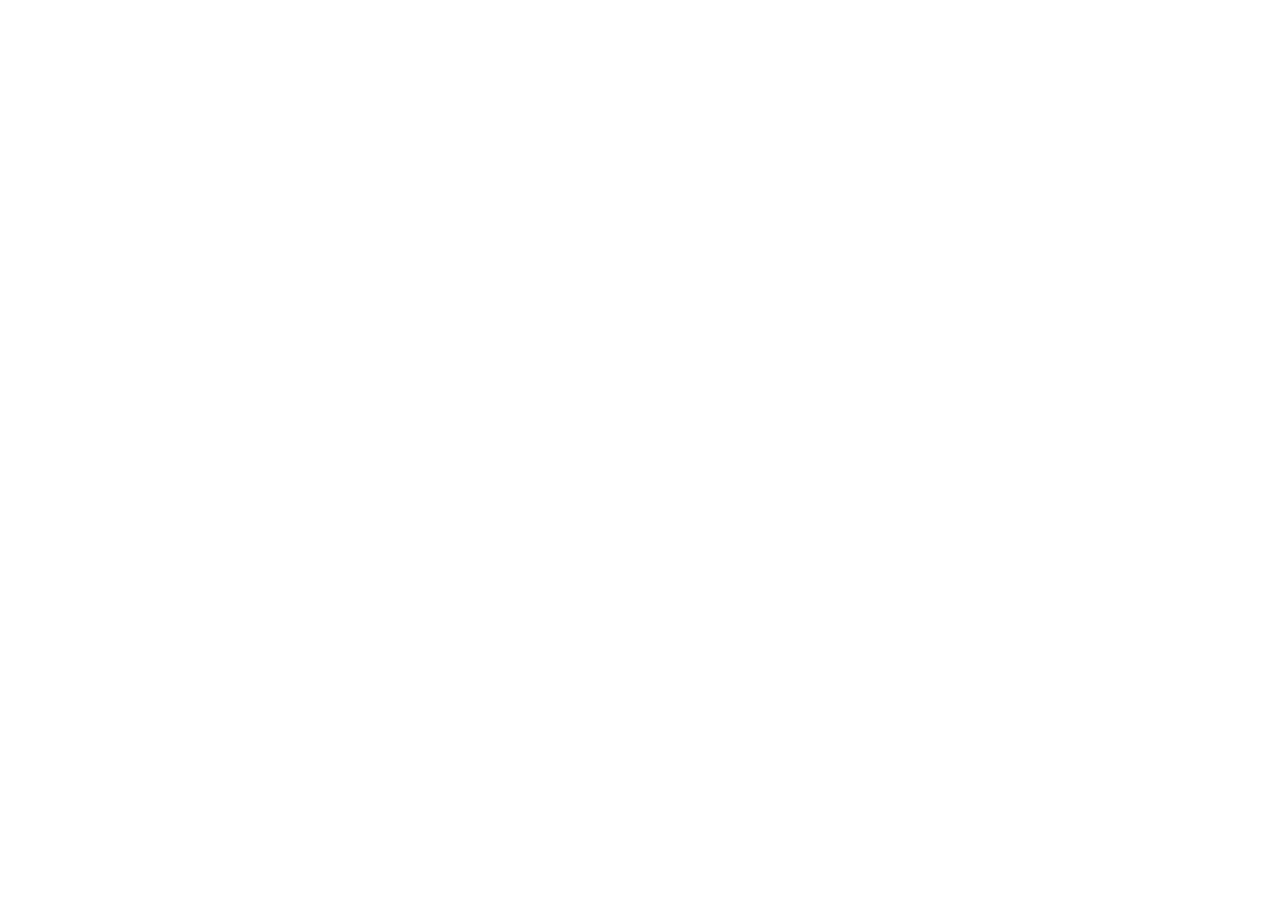
==== index.html @ 2163a1b0 "initial file creation" ====
<!DOCTYPE html>
<html lang="en">
<head>
    <meta charset="UTF-8">
    <meta name="viewport" content="width=device-width, initial-scale=1.0">
    <title>Home</title>
    <link rel="stylesheet" href="style.css">
    <link rel="stylesheet" href="normalize.css">
</head>
<body>
    
</body>
</html>
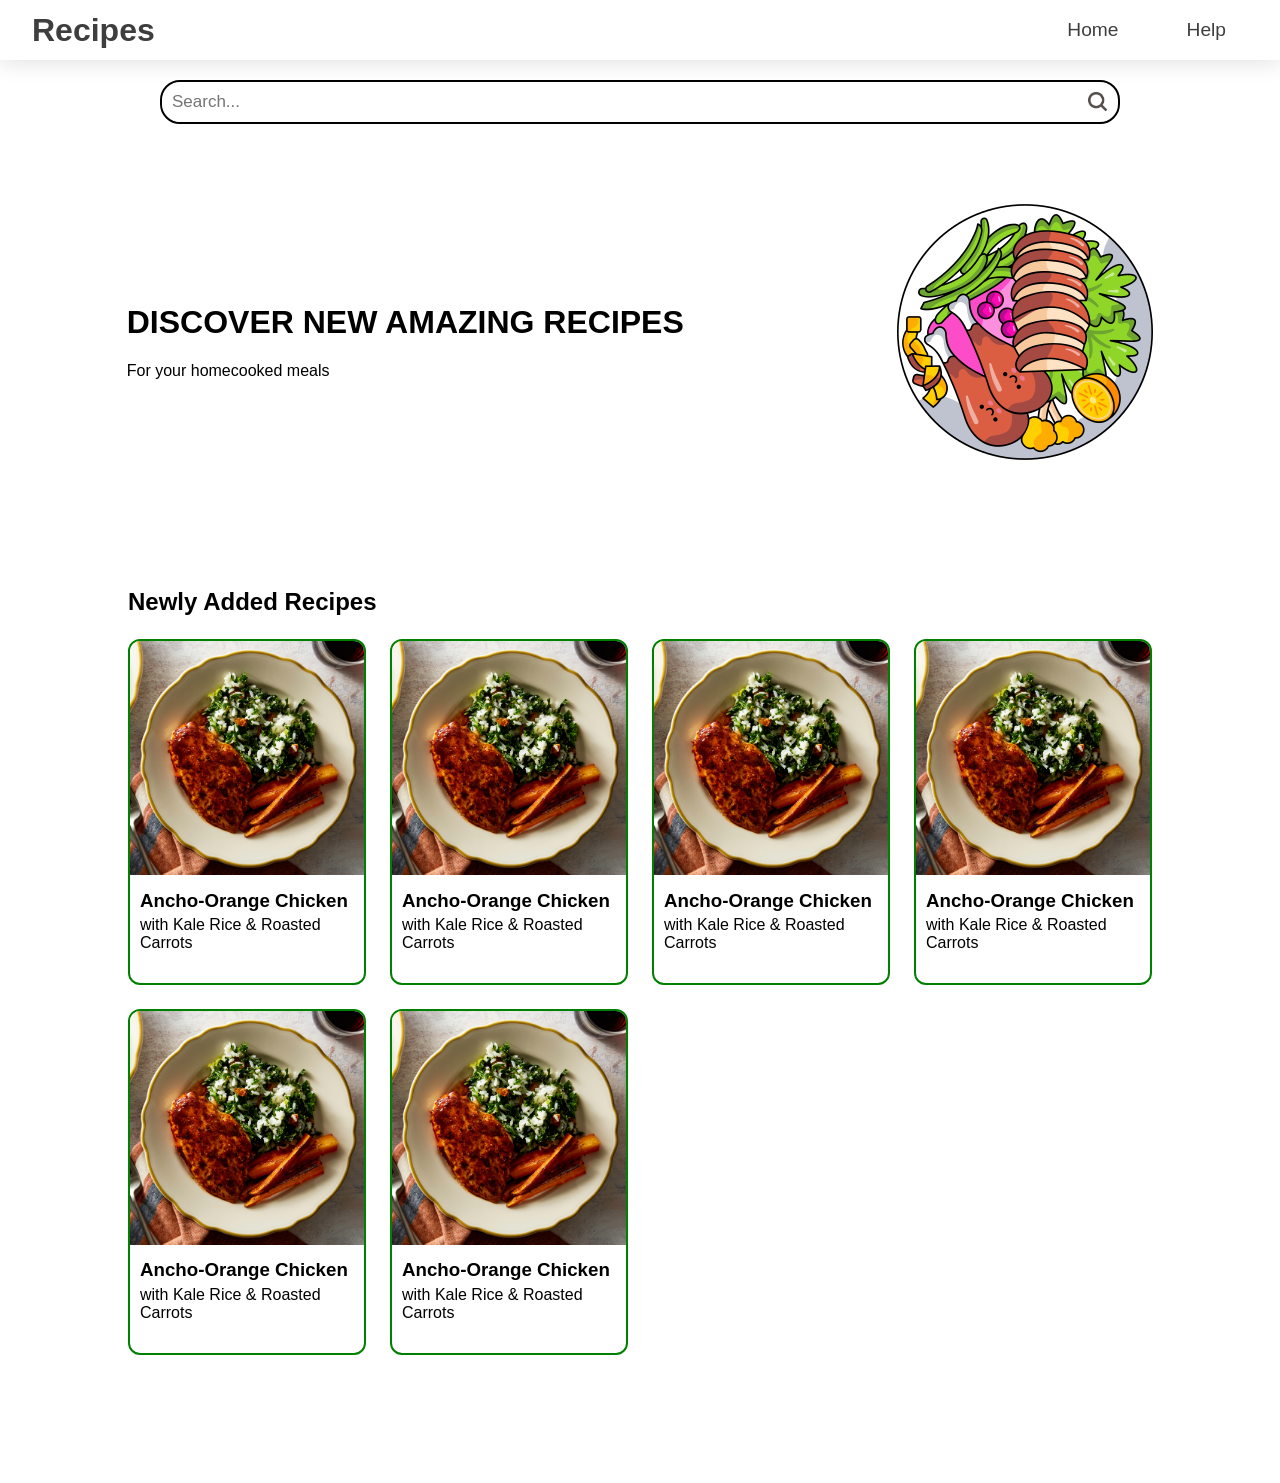
==== commit 162e9aff: "index and single recipe styling" ====
--- a/index.html
+++ b/index.html
@@ -8,6 +8,106 @@
     <link rel="stylesheet" href="normalize.css">
 </head>
 <body>
-    
+    <nav class="navbar">
+        <div class="navbar-container">
+            <a href="index.html" class="navbar-logo">Recipes</a>
+            <button class="navbar-toggle">
+                <span class="bar"></span>
+                <span class="bar"></span>
+                <span class="bar"></span>
+            </button>
+            <ul class="navbar-menu">
+                <li><a href="index.html">Home</a></li>
+                <li><a href="help.html">Help</a></li>
+            </ul>
+        </div>
+    </nav>
+    <div class="search-bar">
+            <input type="text" placeholder="Search...">
+            <button type="submit"></button>
+    </div>
+
+    <section class="title">
+        <div class="titleText">
+            <h1>DISCOVER NEW AMAZING RECIPES</h1>
+            <p>For your homecooked meals</p>
+        </div>
+        <div class="titleImg">
+            <img src="images/title image.png" alt="Cartoon title image">
+        </div>
+    </section>
+
+    <section>
+        <h2>Newly Added Recipes</h2>
+            <div class="newRecipeContainer">
+                <div class="recipeCard">
+                    <div class="recipeImg">
+                        <a href="single-recipe.html" target="_blank"> <img src="images/0101_FPP_Chicken-Rice_97338_WEB_SQ_hi_res.jpg" alt="Chicken Rice"></a>
+                    </div>
+                    <div class="recipeName">
+                        <h3>Ancho-Orange Chicken</h3>
+                        <div class="recipeName2">
+                            <p>with Kale Rice & Roasted Carrots</p>
+                        </div>
+                    </div>
+                </div>
+                <div class="recipeCard">
+                    <div class="recipeImg">
+                        <img src="images/0101_FPP_Chicken-Rice_97338_WEB_SQ_hi_res.jpg" alt="Chicken Rice">
+                    </div>
+                    <div class="recipeName">
+                        <h3>Ancho-Orange Chicken</h3>
+                        <div class="recipeName2">
+                            <p>with Kale Rice & Roasted Carrots</p>
+                        </div>
+                    </div>
+                </div>
+                <div class="recipeCard">
+                    <div class="recipeImg">
+                        <img src="images/0101_FPP_Chicken-Rice_97338_WEB_SQ_hi_res.jpg" alt="Chicken Rice">
+                    </div>
+                    <div class="recipeName">
+                        <h3>Ancho-Orange Chicken</h3>
+                        <div class="recipeName2">
+                            <p>with Kale Rice & Roasted Carrots</p>
+                        </div>
+                    </div>
+                </div>
+                <div class="recipeCard">
+                    <div class="recipeImg">
+                        <img src="images/0101_FPP_Chicken-Rice_97338_WEB_SQ_hi_res.jpg" alt="Chicken Rice">
+                    </div>
+                    <div class="recipeName">
+                        <h3>Ancho-Orange Chicken</h3>
+                        <div class="recipeName2">
+                            <p>with Kale Rice & Roasted Carrots</p>
+                        </div>
+                    </div>
+                </div>
+                <div class="recipeCard">
+                    <div class="recipeImg">
+                        <img src="images/0101_FPP_Chicken-Rice_97338_WEB_SQ_hi_res.jpg" alt="Chicken Rice">
+                    </div>
+                    <div class="recipeName">
+                        <h3>Ancho-Orange Chicken</h3>
+                        <div class="recipeName2">
+                            <p>with Kale Rice & Roasted Carrots</p>
+                        </div>
+                    </div>
+                </div>
+                <div class="recipeCard">
+                    <div class="recipeImg">
+                        <img src="images/0101_FPP_Chicken-Rice_97338_WEB_SQ_hi_res.jpg" alt="Chicken Rice">
+                    </div>
+                    <div class="recipeName">
+                        <h3>Ancho-Orange Chicken</h3>
+                        <div class="recipeName2">
+                            <p>with Kale Rice & Roasted Carrots</p>
+                        </div>
+                    </div>
+                </div>
+            </div>
+    </section>
 </body>
+<script src="script.js"></script>
 </html>
--- a/style.css
+++ b/style.css
@@ -0,0 +1,299 @@
+* {
+    box-sizing: border-box;
+    margin: 0px;
+    padding: 0;
+    font-family: sans-serif;
+}
+
+/* nav bar */
+.navbar {
+    display: flex;
+    justify-content: center;
+    align-items: center;
+    height: 60px;
+    width: 100%;
+    position: fixed;
+    top: 0;
+    background: white;
+    box-shadow: 0 5px 20px rgba(0, 0, 0, 0.1);
+    z-index: 999;
+}
+.navbar-container {
+    display: flex;
+    align-items: center;
+    justify-content: space-between;
+    width: 100%;
+    padding: 0 2rem;
+    max-width: 1600px;
+}
+.navbar-logo {
+    font-size: 2rem;
+    font-weight: 600;
+    color: #3e3e3e;
+    text-decoration: none;
+    cursor: pointer;
+}
+.navbar-container .navbar-menu {
+    display: flex;
+    text-align: center;
+    gap: 1.5rem;
+    list-style: none;
+}
+.navbar-container .navbar-menu li a {
+    text-decoration: none;
+    color: #3e3e3e;
+    font-size: 1.2rem;
+    font-weight: 500;
+    padding: 3px 20px;
+    border-radius: 20px;
+    border: 2px solid transparent;
+    transition: all 0.7s ease;
+    white-space: nowrap;
+
+}
+.navbar-container .navbar-menu li a:hover {
+    color:blue;
+    /* adds a background capsule shape, can make a decision on design later */
+    /* background: rgba(188, 212, 229, 0.8);
+    border: 2px solid #fff; */
+}
+.navbar-toggle {
+    display: none;
+    background: transparent;
+    padding: 10px;
+    border: none;
+    cursor: pointer;
+}
+.bar {
+    display: block;
+    width: 25px;
+    height: 3px;
+    margin: 5px auto;
+    background: #3e3e3e;
+    transition: all 0.3s ease-in-out;
+}
+
+/* search bar */
+.search-bar {
+    display: flex;
+    align-items: center;
+    border: 2px solid black;
+    border-radius: 20px;
+    margin: 80px 10rem;
+    
+}
+.search-bar input{
+    font-size: 17px;
+    width: 100%;
+    padding: 10px;
+    border-radius: 20px;
+    border: none;
+    outline: none;
+}
+.search-bar button {
+    font-size: 17px;
+    margin-right: 10px;
+    padding: 10px;
+    border-radius: 0px 5px 5px 0px;
+    border: none;
+    background-color: white;
+    cursor: pointer;
+    outline: none;
+    background-image: url(images/try2.png);
+    background-size: 20px;
+    background-repeat: no-repeat;
+}
+
+
+img {
+    width: 100%;
+    height: auto;
+    border-radius: 10px 10px 0 0 ;
+}
+
+
+/* title */
+.title {
+    display: flex;
+    justify-content: space-around;
+    margin: 100px;
+}
+.titleText {
+    display: flex;
+    flex-direction: column;
+    align-items: left;
+    justify-content: center;
+}
+.titleImg {
+    display: flex;
+    justify-content: end;
+    align-items: end;
+    min-width: 200px; 
+}
+
+/* recipe cards */
+section {
+    margin: 8rem;
+}
+.newRecipeContainer {
+    display: grid;
+    grid-template-columns: repeat(5, 1fr);
+    margin-top: 24px;
+    margin-bottom: 24px;
+    gap: 24px;
+}
+.recipeCard {
+    /* margin: 24px 24px 24px 0;
+    margin-right: 24px; */
+    border-radius: 12px;
+    border: 2px solid green;
+    max-width: 300px;
+    flex: 1 1 250px;
+}
+.recipeImg {
+    border-radius: 10px;
+}
+.recipeName {
+    margin: 10px;
+    margin-bottom: 30px;
+}
+.recipeName2 {
+    margin-top: 5px;
+}
+
+/* single recipe page styling */
+
+.single-title {
+    margin: 2rem;
+}
+.single-intro {
+    display: flex;
+    justify-content: space-between;
+}
+
+.single-intro .single-img {
+    width: 900px;
+    height: 100%;
+}
+ .single-img img {
+    border-radius: 10px;
+}
+
+.recipe-info {
+    display: grid;
+    grid-template-columns: auto auto;
+    gap: 2rem;
+    border: 2px solid black;
+    border-radius: 10px;
+    margin-top: 3rem;
+
+}
+
+.recipe-info .ingredients {
+    margin: 2rem;
+}
+
+.recipe-info .ingredients li{
+    list-style-type: circle;
+}
+
+
+.single-steps {
+    margin: 2rem;
+}
+
+
+
+
+
+@media screen and (max-width:700px) {
+    .navbar {
+        backdrop-filter: none;
+    }
+    .navbar-container .navbar-menu {
+        display: none;
+        flex-direction: column;
+        align-items: flex-start;
+        gap: 1.7rem;
+        position: absolute;
+        height: 100vh;
+        width: 250px;
+        top: 0;
+        right: 0;
+        padding: 5rem 1.5rem;
+        background-color: white;
+        box-shadow: 0 10px 10px rgba(0, 0, 0, 0.5);
+        /* backdrop-filter: blur(10px);   */
+    }
+    .navbar-container .navbar-menu.active {
+        display: flex;
+    }
+    .navbar-toggle {
+        display: block;
+        z-index: 999;
+    }
+    .navbar-toggle.active .bar:nth-child(2) {
+        opacity: 0;
+    }
+    .navbar-toggle.active .bar:nth-child(1) {
+        transform: translateY(8px) rotate(45deg);
+    }
+    .navbar-toggle.active .bar:nth-child(3) {
+        transform: translateY(-8px) rotate(-45deg);
+    }
+}
+
+
+
+@media screen and (min-width: 330px) {
+    .title {
+        margin: 20px;
+    }
+    section {
+        margin: 1rem;
+    }
+    .newRecipeContainer {
+        display: grid;
+        grid-template-columns: repeat(1, 1fr);
+        justify-items: center;
+    }
+}
+
+@media screen and (min-width: 600px) {
+    .newRecipeContainer {
+        display: grid;
+        grid-template-columns: repeat(2, 1fr);
+        justify-items: center;
+    }
+    section {
+        margin: 6rem;
+    }
+}
+
+@media screen and (min-width: 930px) {
+    .newRecipeContainer {
+        display: grid;
+        grid-template-columns: repeat(3, 1fr);
+        justify-items: center;
+    }
+    
+}
+@media screen and (min-width: 1100px) {
+    .newRecipeContainer {
+        display: grid;
+        grid-template-columns: repeat(4, 1fr);
+        justify-items: center;
+    }
+    section {
+        margin: 8rem;
+    }
+}
+
+@media screen and (min-width: 1300px) {
+    .newRecipeContainer {
+        display: grid;
+        grid-template-columns: repeat(5, 1fr);
+        justify-items: center;
+    }
+}
+
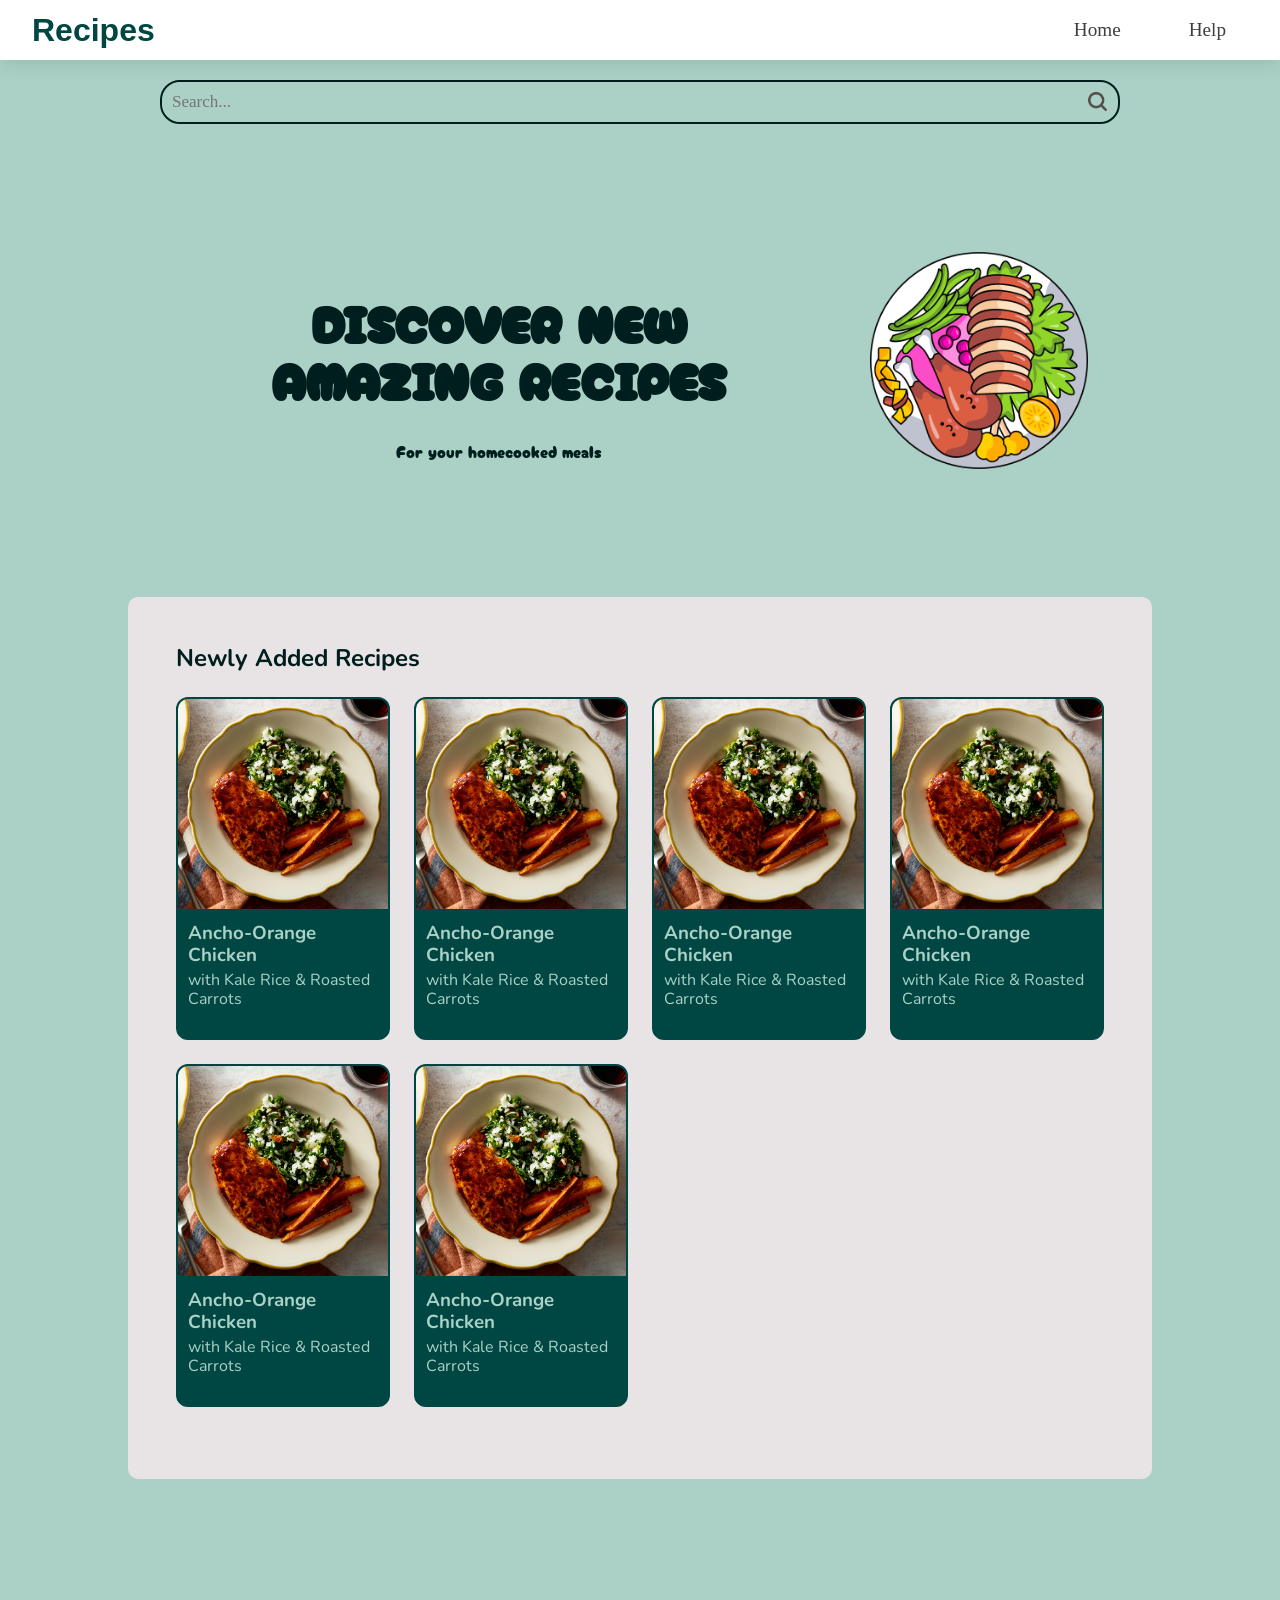
==== commit 41f38fd9: "index styling" ====
--- a/index.html
+++ b/index.html
@@ -37,7 +37,7 @@
         </div>
     </section>
 
-    <section>
+    <section class="home-recipes">
         <h2>Newly Added Recipes</h2>
             <div class="newRecipeContainer">
                 <div class="recipeCard">
@@ -53,7 +53,7 @@
                 </div>
                 <div class="recipeCard">
                     <div class="recipeImg">
-                        <img src="images/0101_FPP_Chicken-Rice_97338_WEB_SQ_hi_res.jpg" alt="Chicken Rice">
+                        <a href="single-recipe.html" target="_blank"> <img src="images/0101_FPP_Chicken-Rice_97338_WEB_SQ_hi_res.jpg" alt="Chicken Rice"></a>
                     </div>
                     <div class="recipeName">
                         <h3>Ancho-Orange Chicken</h3>
@@ -64,7 +64,7 @@
                 </div>
                 <div class="recipeCard">
                     <div class="recipeImg">
-                        <img src="images/0101_FPP_Chicken-Rice_97338_WEB_SQ_hi_res.jpg" alt="Chicken Rice">
+                        <a href="single-recipe.html" target="_blank"> <img src="images/0101_FPP_Chicken-Rice_97338_WEB_SQ_hi_res.jpg" alt="Chicken Rice"></a>
                     </div>
                     <div class="recipeName">
                         <h3>Ancho-Orange Chicken</h3>
@@ -75,7 +75,7 @@
                 </div>
                 <div class="recipeCard">
                     <div class="recipeImg">
-                        <img src="images/0101_FPP_Chicken-Rice_97338_WEB_SQ_hi_res.jpg" alt="Chicken Rice">
+                        <a href="single-recipe.html" target="_blank"> <img src="images/0101_FPP_Chicken-Rice_97338_WEB_SQ_hi_res.jpg" alt="Chicken Rice"></a>
                     </div>
                     <div class="recipeName">
                         <h3>Ancho-Orange Chicken</h3>
@@ -86,7 +86,7 @@
                 </div>
                 <div class="recipeCard">
                     <div class="recipeImg">
-                        <img src="images/0101_FPP_Chicken-Rice_97338_WEB_SQ_hi_res.jpg" alt="Chicken Rice">
+                        <a href="single-recipe.html" target="_blank"> <img src="images/0101_FPP_Chicken-Rice_97338_WEB_SQ_hi_res.jpg" alt="Chicken Rice"></a>
                     </div>
                     <div class="recipeName">
                         <h3>Ancho-Orange Chicken</h3>
@@ -97,7 +97,7 @@
                 </div>
                 <div class="recipeCard">
                     <div class="recipeImg">
-                        <img src="images/0101_FPP_Chicken-Rice_97338_WEB_SQ_hi_res.jpg" alt="Chicken Rice">
+                        <a href="single-recipe.html" target="_blank"> <img src="images/0101_FPP_Chicken-Rice_97338_WEB_SQ_hi_res.jpg" alt="Chicken Rice"></a>
                     </div>
                     <div class="recipeName">
                         <h3>Ancho-Orange Chicken</h3>
--- a/style.css
+++ b/style.css
@@ -2,9 +2,33 @@
     box-sizing: border-box;
     margin: 0px;
     padding: 0;
-    font-family: sans-serif;
-}
-
+}
+@font-face {
+    font-family: molle;
+    src: url('Molle-Italic.woff2') format('woff2');
+}
+@font-face {
+    font-family: CherryBombOne;
+    src: url('CherryBombOne-Regular.woff2') format('woff2');
+}
+@font-face {
+    font-family: Nunito;
+    src: url('Nunito-VariableFont_wght.woff2') format('woff2');
+}
+
+:root {
+    --background: #abd1c6;
+    --card-outline: #004643;
+    --headline: #001e1d;
+    --sub-headline: #0f3433;
+    --card-paragraph: #abd1c6;
+    --tertiary: #e16162;
+    --card-heading: #fffffe;
+    --section-background: #e8e4e6;
+}
+body {
+    background-color: var(--background);
+}
 /* nav bar */
 .navbar {
     display: flex;
@@ -29,9 +53,10 @@
 .navbar-logo {
     font-size: 2rem;
     font-weight: 600;
-    color: #3e3e3e;
+    color: var(--card-outline);
     text-decoration: none;
     cursor: pointer;
+    font-family: 'molle', sans-serif;
 }
 .navbar-container .navbar-menu {
     display: flex;
@@ -47,12 +72,12 @@
     padding: 3px 20px;
     border-radius: 20px;
     border: 2px solid transparent;
-    transition: all 0.7s ease;
+    transition: all 0.3s ease;
     white-space: nowrap;
 
 }
 .navbar-container .navbar-menu li a:hover {
-    color:blue;
+    color:var(--tertiary);
     /* adds a background capsule shape, can make a decision on design later */
     /* background: rgba(188, 212, 229, 0.8);
     border: 2px solid #fff; */
@@ -77,9 +102,10 @@
 .search-bar {
     display: flex;
     align-items: center;
-    border: 2px solid black;
+    border: 2px solid var(--headline);
     border-radius: 20px;
     margin: 80px 10rem;
+
     
 }
 .search-bar input{
@@ -89,6 +115,7 @@
     border-radius: 20px;
     border: none;
     outline: none;
+    background-color: var(--background);
 }
 .search-bar button {
     font-size: 17px;
@@ -96,7 +123,7 @@
     padding: 10px;
     border-radius: 0px 5px 5px 0px;
     border: none;
-    background-color: white;
+    background-color: var(--background);
     cursor: pointer;
     outline: none;
     background-image: url(images/try2.png);
@@ -116,28 +143,44 @@
 .title {
     display: flex;
     justify-content: space-around;
-    margin: 100px;
+    margin: 8rem;
 }
 .titleText {
     display: flex;
     flex-direction: column;
     align-items: left;
     justify-content: center;
+    font-family: 'CherryBombOne';
+    margin-left: 8rem;
+    color: var(--headline);
+}
+.titleText h1 {
+    font-size: 50px;
 }
 .titleImg {
     display: flex;
     justify-content: end;
     align-items: end;
     min-width: 200px; 
+    margin-right: 8rem;
 }
 
 /* recipe cards */
 section {
     margin: 8rem;
 }
+section h2 {
+    color: var(--headline);
+}
+.home-recipes {
+    background-color: var(--section-background);
+    padding: 3rem;
+    border-radius: 10px;
+    font-family: 'Nunito';
+}
 .newRecipeContainer {
     display: grid;
-    grid-template-columns: repeat(5, 1fr);
+    grid-template-columns: repeat(4, 1fr);
     margin-top: 24px;
     margin-bottom: 24px;
     gap: 24px;
@@ -146,9 +189,11 @@
     /* margin: 24px 24px 24px 0;
     margin-right: 24px; */
     border-radius: 12px;
-    border: 2px solid green;
+    border: 2px solid var(--card-outline);
     max-width: 300px;
     flex: 1 1 250px;
+    background-color: var(--card-outline);
+    color: var(--card-paragraph);
 }
 .recipeImg {
     border-radius: 10px;
@@ -202,8 +247,21 @@
     margin: 2rem;
 }
 
-
-
+/* help page */
+.help-body {
+    border: 2px solid #3e3e3e;
+    border-radius: 10px;
+    margin: 12rem;
+    margin-top: 2rem;
+    padding: 4rem;
+}
+.help-body h3 {
+    margin-bottom: 8px;
+}
+
+.help-body p {
+    margin-bottom: 15px;
+}
 
 
 @media screen and (max-width:700px) {
@@ -246,9 +304,6 @@
 
 
 @media screen and (min-width: 330px) {
-    .title {
-        margin: 20px;
-    }
     section {
         margin: 1rem;
     }
@@ -257,6 +312,24 @@
         grid-template-columns: repeat(1, 1fr);
         justify-items: center;
     }
+    .title {
+        display: grid;
+        grid-template-rows: auto auto;
+        margin: 20px;
+        align-self: center;
+        justify-items: center;
+        gap: 4rem;
+        margin-bottom: 4rem;
+    }
+    .titleText {
+        margin: 0;
+        text-align: center;
+    }
+    .titleImg {
+        width: 300px;
+        height: 100%;
+        margin: 0;
+    }
 }
 
 @media screen and (min-width: 600px) {
@@ -268,6 +341,7 @@
     section {
         margin: 6rem;
     }
+    
 }
 
 @media screen and (min-width: 930px) {
@@ -275,6 +349,30 @@
         display: grid;
         grid-template-columns: repeat(3, 1fr);
         justify-items: center;
+        
+    }
+    .title {
+        display: flex;
+        justify-content: space-around;
+        margin: 8rem;
+    }
+    .titleText {
+        display: flex;
+        flex-direction: column;
+        align-items: left;
+        justify-content: center;
+        font-family: 'CherryBombOne';
+        margin-left: 4rem;
+    }
+    .titleText h1 {
+        font-size: 50px;
+    }
+    .titleImg {
+        display: flex;
+        justify-content: end;
+        align-items: end;
+        min-width: 200px; 
+        margin-right: 4rem;
     }
     
 }
@@ -289,11 +387,5 @@
     }
 }
 
-@media screen and (min-width: 1300px) {
-    .newRecipeContainer {
-        display: grid;
-        grid-template-columns: repeat(5, 1fr);
-        justify-items: center;
-    }
-}
-
+
+
